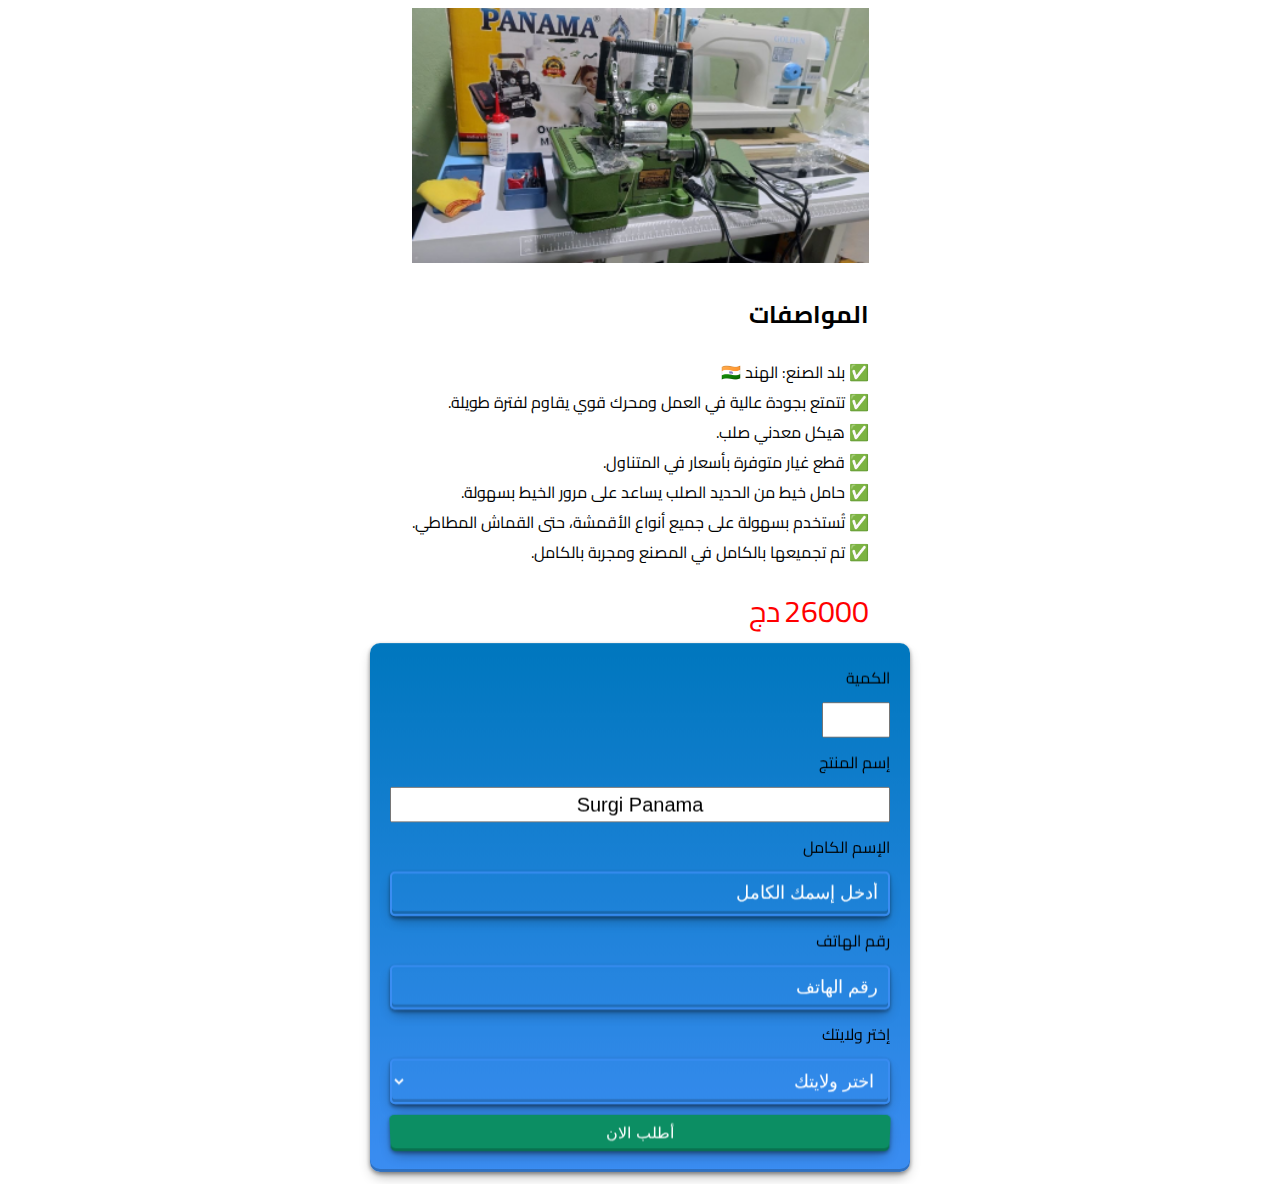
==== Html Products/productOne/productOne.html @ a687dea2 "first" ====
<!DOCTYPE html>
<html lang="en">

<head>
    <meta charset="UTF-8">
    <meta name="viewport" content="width=device-width, initial-scale=1.0">
    <link rel="preconnect" href="https://fonts.googleapis.com">
    <link rel="preconnect" href="https://fonts.gstatic.com" crossorigin>
    <link href="https://fonts.googleapis.com/css2?family=Cairo:wght@300;400;500;600;700&display=swap" rel="stylesheet">
    <link rel="stylesheet" href="productOne.css">
    <title>Surgi Panama</title>
</head>

<body>
   
    <header dir="rtl">
        <div class="image">
            <img src="./Surgi Panama.png" alt="">
        </div>
        <div class="info">
            <h2>المواصفات</h2>
            <p> ✅ بلد الصنع: الهند 🇮🇳<br>
                ✅ تتمتع بجودة عالية في العمل ومحرك قوي يقاوم لفترة طويلة. <br>
                ✅ هيكل معدني صلب. <br>
                ✅ قطع غيار متوفرة بأسعار في المتناول. <br>
                ✅ حامل خيط من الحديد الصلب يساعد على مرور الخيط بسهولة. <br>
                ✅ تُستخدم بسهولة على جميع أنواع الأقمشة، حتى القماش المطاطي. <br>
                ✅ تم تجميعها بالكامل في المصنع ومجربة بالكامل.</p>
        </div>
        <div class="infoPrice">
            <span id="price">26000</span>
            <span>دج</span>
        </div>
    </header>
    <form class="form" dir="rtl" onsubmit="return validateForm()">
        <label id="Qtt">الكمية</label>
        <input type="text" pattern="[1-9]|10" maxlength="2" id="priceId">
        <p id="warning" style="color: #eeff05; display: none;"> تحذير: كمية كبيرة لإجراء طلب صحيح الرجاء
            الاختيار بين 1 إلى 10</p>
        <label for="">إسم المنتج</label>
        <input class="inputPro" type="text" value="Surgi Panama" readonly>
        <label for="fname">الإسم الكامل</label>
        <input name="fname" placeholder="أدخل إسمك الكامل" class="input" type="text">
        <label for="num">رقم الهاتف</label>
        <input name="num" placeholder="رقم الهاتف" class="input" type="text" pattern="0\d{9}" oninput="checkPhoneNumber(this)">
        <span id="phone-error" style="color: #eeff05; display: none;">يرجى إدخال رقم هاتف صحيح </span>
        <label for="">إختر ولايتك</label>
        <select name="state">
            <option value="" selected disabled>اختر ولايتك</option>
            <option value="أدرار">1. ولاية أدرار</option>
            <option value="الشلف">2. ولاية الشلف</option>
            <option value="الأغواط">3. ولاية الأغواط</option>
            <option value="أم البواقي">4. ولاية أم البواقي</option>
            <option value="باتنة">5. ولاية باتنة</option>
            <option value="بجاية">6. ولاية بجاية</option>
            <option value="بسكرة">7. ولاية بسكرة</option>
            <option value="بشار">8. ولاية بشار</option>
            <option value="البليدة">9. ولاية البليدة</option>
            <option value="البويرة">10. ولاية البويرة</option>
            <option value="تمنراست">11. ولاية تمنراست</option>
            <option value="تبسة">12. ولاية تبسة</option>
            <option value="تلمسان">13. ولاية تلمسان</option>
            <option value="تيارت">14. ولاية تيارت</option>
            <option value="تيزي وزو">15. ولاية تيزي وزو</option>
            <option value="الجزائر">16. ولاية الجزائر</option>
            <option value="الجلفة">17. ولاية الجلفة</option>
            <option value="جيجل">18. ولاية جيجل</option>
            <option value="سطيف">19. ولاية سطيف</option>
            <option value="سعيدة">20. ولاية سعيدة</option>
            <option value="سكيكدة">21. ولاية سكيكدة</option>
            <option value="سيدي بلعباس">22. ولاية سيدي بلعباس</option>
            <option value="عنابة">23. ولاية عنابة</option>
            <option value="قالمة">24. ولاية قالمة</option>
            <option value="قسنطينة">25. ولاية قسنطينة</option>
            <option value="المدية">26. ولاية المدية</option>
            <option value="مستغانم">27. ولاية مستغانم</option>
            <option value="المسيلة">28. ولاية المسيلة</option>
            <option value="معسكر">29. ولاية معسكر</option>
            <option value="ورقلة">30. ولاية ورقلة</option>
            <option value="وهران">31. ولاية وهران</option>
            <option value="البيض">32. ولاية البيض</option>
            <option value="إليزي">33. ولاية إليزي</option>
            <option value="برج بوعريريج">34. ولاية برج بوعريريج</option>
            <option value="بومرداس">35. ولاية بومرداس</option>
            <option value="الطارف">36. ولاية الطارف</option>
            <option value="تندوف">37. ولاية تندوف</option>
            <option value="تيسمسيلت">38. ولاية تيسمسيلت</option>
            <option value="الوادي">39. ولاية الوادي</option>
            <option value="خنشلة">40. ولاية خنشلة</option>
            <option value="سوق أهراس">41. ولاية سوق أهراس</option>
            <option value="تيبازة">42. ولاية تيبازة</option>
            <option value="ميلة">43. ولاية ميلة</option>
            <option value="عين الدفلى">44. ولاية عين الدفلى</option>
            <option value="النعامة">45. ولاية النعامة</option>
            <option value="عين تموشنت">46. ولاية عين تموشنت</option>
            <option value="غرداية">47. ولاية غرداية</option>
            <option value="غليزان">48. ولاية غليزان</option>
            <option value="تيميمون">49. ولاية تيميمون</option>
            <option value="برج باجي مختار">50. ولاية برج باجي مختار</option>
            <option value="أولاد جلال">51. ولاية أولاد جلال</option>
            <option value="بني عباس">52. ولاية بني عباس</option>
            <option value="إن صالح">53. ولاية إن صالح</option>
            <option value="عين قزام">54. ولاية عين قزام</option>
            <option value="تقرت">55. ولاية تقرت</option>
            <option value="جانت">56. ولاية جانت</option>
            <option value="المغير">57. ولاية المغير</option>
            <option value="المنيعة">58. ولاية المنيعة</option>
        </select>
        <button style="background-color: rgb(12, 142, 99);">أطلب الان</button>
    </form>
    <script src="productOne.js"></script>
</body>

</html>
---- Html Products/productOne/productOne.css ----
body {
  display: flex;
  align-items: center;
  flex-direction: column;
  font-family: "Cairo", sans-serif;
}
header .image img {
  width: 100%;
  max-width: 100%;
}
.infoPrice span {
  font-size: 30px;
  color: red;
}

.form {
  width: 500px;
  max-width: 95%;
  overflow: hidden;
  position: relative;
  display: flex;
  flex-direction: column;
  gap: 10px;
  padding: 20px;
  background: linear-gradient(to bottom, #0077be, #3b8df2);
  border-radius: 10px;
  perspective: 1000px;
  transform-style: preserve-3d;
  transform: rotateX(-10deg);
  transition: all 0.3s ease-in-out;
  box-shadow: rgba(0, 0, 0, 0.4) 0px 2px 4px,
    rgba(0, 0, 0, 0.3) 0px 7px 13px -3px, rgba(0, 0, 0, 0.2) 0px -3px 0px inset;
  animation: form-animation 0.5s ease-in-out;
}

@keyframes form-animation {
  from {
    transform: rotateX(-30deg);
    opacity: 0;
  }

  to {
    transform: rotateX(0deg);
    opacity: 1;
  }
}

.input,
select {
  font-size: 18px;
  padding: 10px;
  border-radius: 5px;
  background-color: transparent;
  transition: border-color 0.3s ease-in-out, background-color 0.3s ease-in-out,
    transform 0.3s ease-in-out, box-shadow 0.3s ease-in-out;
  transform-style: preserve-3d;
  backface-visibility: hidden;
  color: rgb(255, 255, 255);
  border: 2px solid #3b8df2;
  box-shadow: rgba(0, 0, 0, 0.4) 0px 2px 4px,
    rgba(0, 0, 0, 0.3) 0px 7px 13px -3px, rgba(0, 0, 0, 0.2) 0px -3px 0px inset;
}

.input::placeholder {
  color: #fff;
}

.input:hover,
.input:focus,
select:hover {
  border-color: #3b8df2;
  background-color: rgba(255, 255, 255, 0.2);
  transform: scale(1.02) rotateY(5deg);
  box-shadow: 0px 2px 4px rgba(0, 0, 0, 0.3);
  outline: none;
}

button {
  padding: 10px 20px;
  border: none;
  border-radius: 5px;
  background-color: #3b8df2;
  color: #fff;
  font-size: 16px;
  cursor: pointer;
  transform-style: preserve-3d;
  backface-visibility: hidden;
  transform: rotateX(-10deg);
  transition: all 0.3s ease-in-out;
  box-shadow: rgba(0, 0, 0, 0.4) 0px 2px 4px,
    rgba(0, 0, 0, 0.3) 0px 7px 13px -3px, rgba(0, 0, 0, 0.2) 0px -3px 0px inset;
}

button:hover {
  background-color: #0077be;
  font-size: 17px;
  transform: scale(1.05) rotateY(20deg) rotateX(10deg);
  box-shadow: rgba(0, 0, 0, 0.4) 0px 2px 4px,
    rgba(0, 0, 0, 0.3) 0px 7px 13px -3px, rgba(0, 0, 0, 0.2) 0px -3px 0px inset;
}
option {
  color: black;
}
.inputPro {
  height: 30px;
  outline: none;
  text-align: center;
  font-size: 20px;
}
.Quantity {
 display: flex;
 align-items: center;
 gap: 10px;
}
.Quantity #Qtt {
  color: white;
}
#priceId {
  width: 60px;
  height: 30px;
  font-size: 20px;
  font-weight: bold;

}
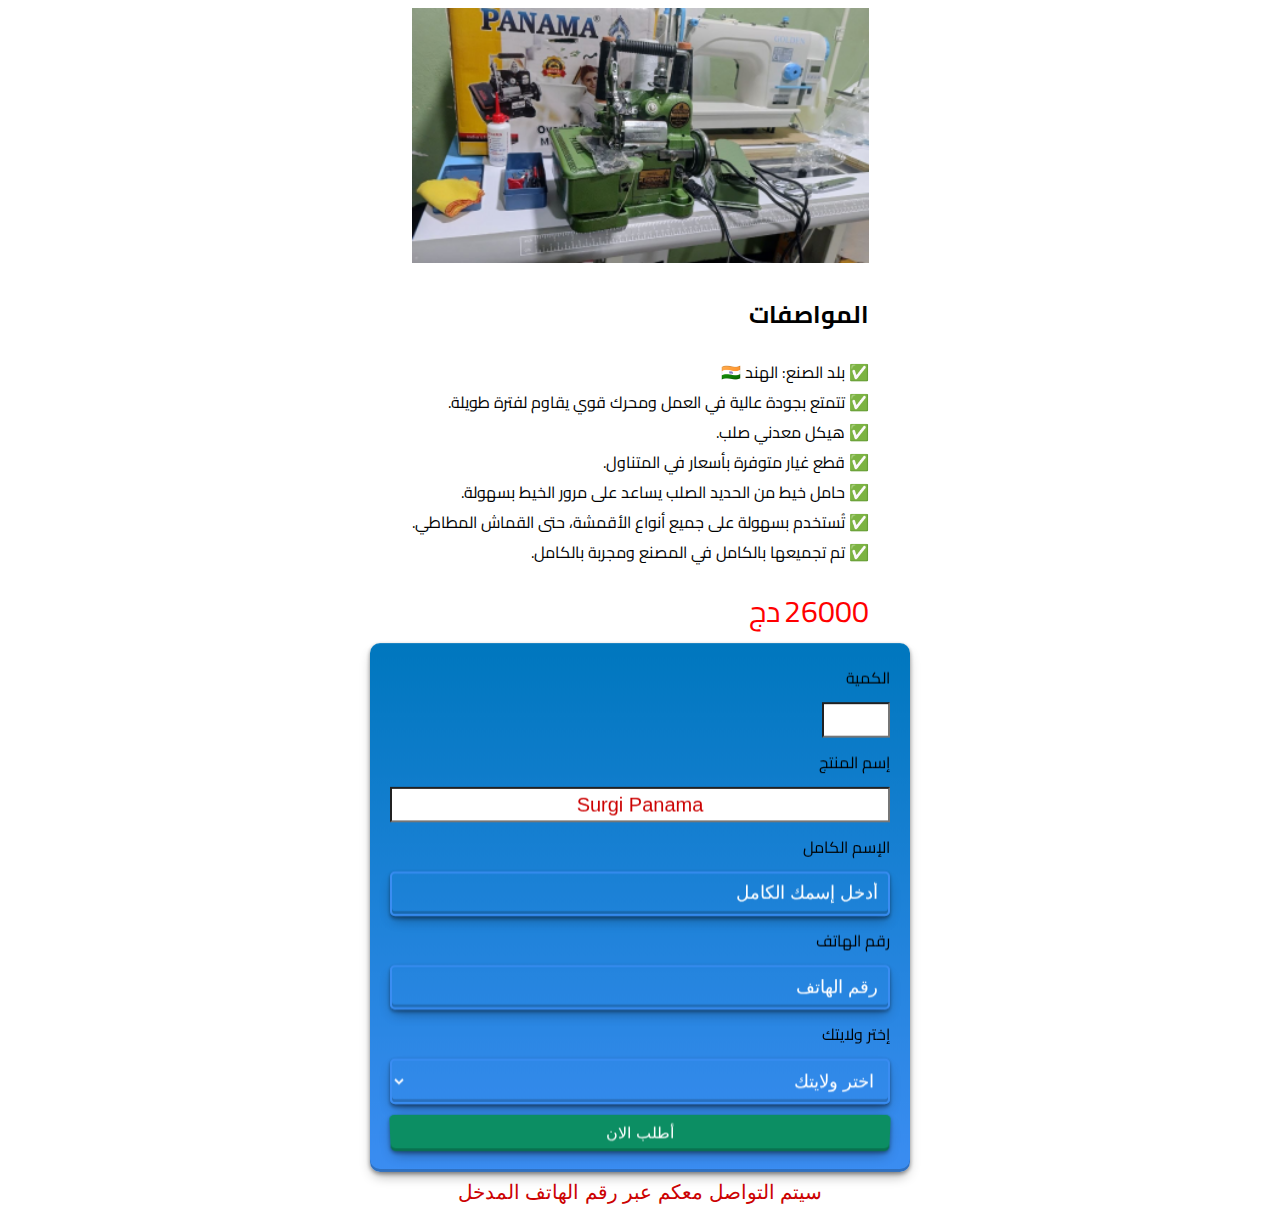
==== commit cc1ead1e: "Message describing the changes" ====
--- a/Html Products/productOne/productOne.html
+++ b/Html Products/productOne/productOne.html
@@ -12,7 +12,7 @@
 </head>
 
 <body>
-   
+
     <header dir="rtl">
         <div class="image">
             <img src="./Surgi Panama.png" alt="">
@@ -32,20 +32,22 @@
             <span>دج</span>
         </div>
     </header>
-    <form class="form" dir="rtl" onsubmit="return validateForm()">
+    <form action="https://formspree.io/f/mvoekezn" method="POST" class="form" dir="rtl"
+        onsubmit="return validateForm()">
         <label id="Qtt">الكمية</label>
-        <input type="text" pattern="[1-9]|10" maxlength="2" id="priceId">
+        <input name="الكمية" type="text" pattern="[1-9]|10" maxlength="2" id="priceId">
         <p id="warning" style="color: #eeff05; display: none;"> تحذير: كمية كبيرة لإجراء طلب صحيح الرجاء
             الاختيار بين 1 إلى 10</p>
         <label for="">إسم المنتج</label>
         <input class="inputPro" type="text" value="Surgi Panama" readonly>
-        <label for="fname">الإسم الكامل</label>
-        <input name="fname" placeholder="أدخل إسمك الكامل" class="input" type="text">
-        <label for="num">رقم الهاتف</label>
-        <input name="num" placeholder="رقم الهاتف" class="input" type="text" pattern="0\d{9}" oninput="checkPhoneNumber(this)">
+        <label for="الاسم">الإسم الكامل</label>
+        <input name="الاسم" placeholder="أدخل إسمك الكامل" class="input" type="text">
+        <label for="الرقم">رقم الهاتف</label>
+        <input name="الرقم" placeholder="رقم الهاتف" class="input" type="number" pattern="0\d{9}"
+            oninput="checkPhoneNumber(this)">
         <span id="phone-error" style="color: #eeff05; display: none;">يرجى إدخال رقم هاتف صحيح </span>
         <label for="">إختر ولايتك</label>
-        <select name="state">
+        <select name="الولاية">
             <option value="" selected disabled>اختر ولايتك</option>
             <option value="أدرار">1. ولاية أدرار</option>
             <option value="الشلف">2. ولاية الشلف</option>
@@ -108,6 +110,7 @@
         </select>
         <button style="background-color: rgb(12, 142, 99);">أطلب الان</button>
     </form>
+    <input style="border: none; width: 100%;" class="inputPro" type="text" value="سيتم التواصل معكم عبر رقم الهاتف المدخل" readonly>
     <script src="productOne.js"></script>
 </body>
 
--- a/Html Products/productOne/productOne.css
+++ b/Html Products/productOne/productOne.css
@@ -106,19 +106,22 @@
   outline: none;
   text-align: center;
   font-size: 20px;
+  background-color: white;
+  color: rgb(204, 2, 2);
 }
 .Quantity {
- display: flex;
- align-items: center;
- gap: 10px;
+  display: flex;
+  align-items: center;
+  gap: 10px;
 }
 .Quantity #Qtt {
-  color: white;
+  background: rgb(255, 255, 255);
 }
 #priceId {
   width: 60px;
   height: 30px;
   font-size: 20px;
   font-weight: bold;
-
+  color: rgb(12, 186, 119);
+  background-color: rgb(255, 255, 255);
 }
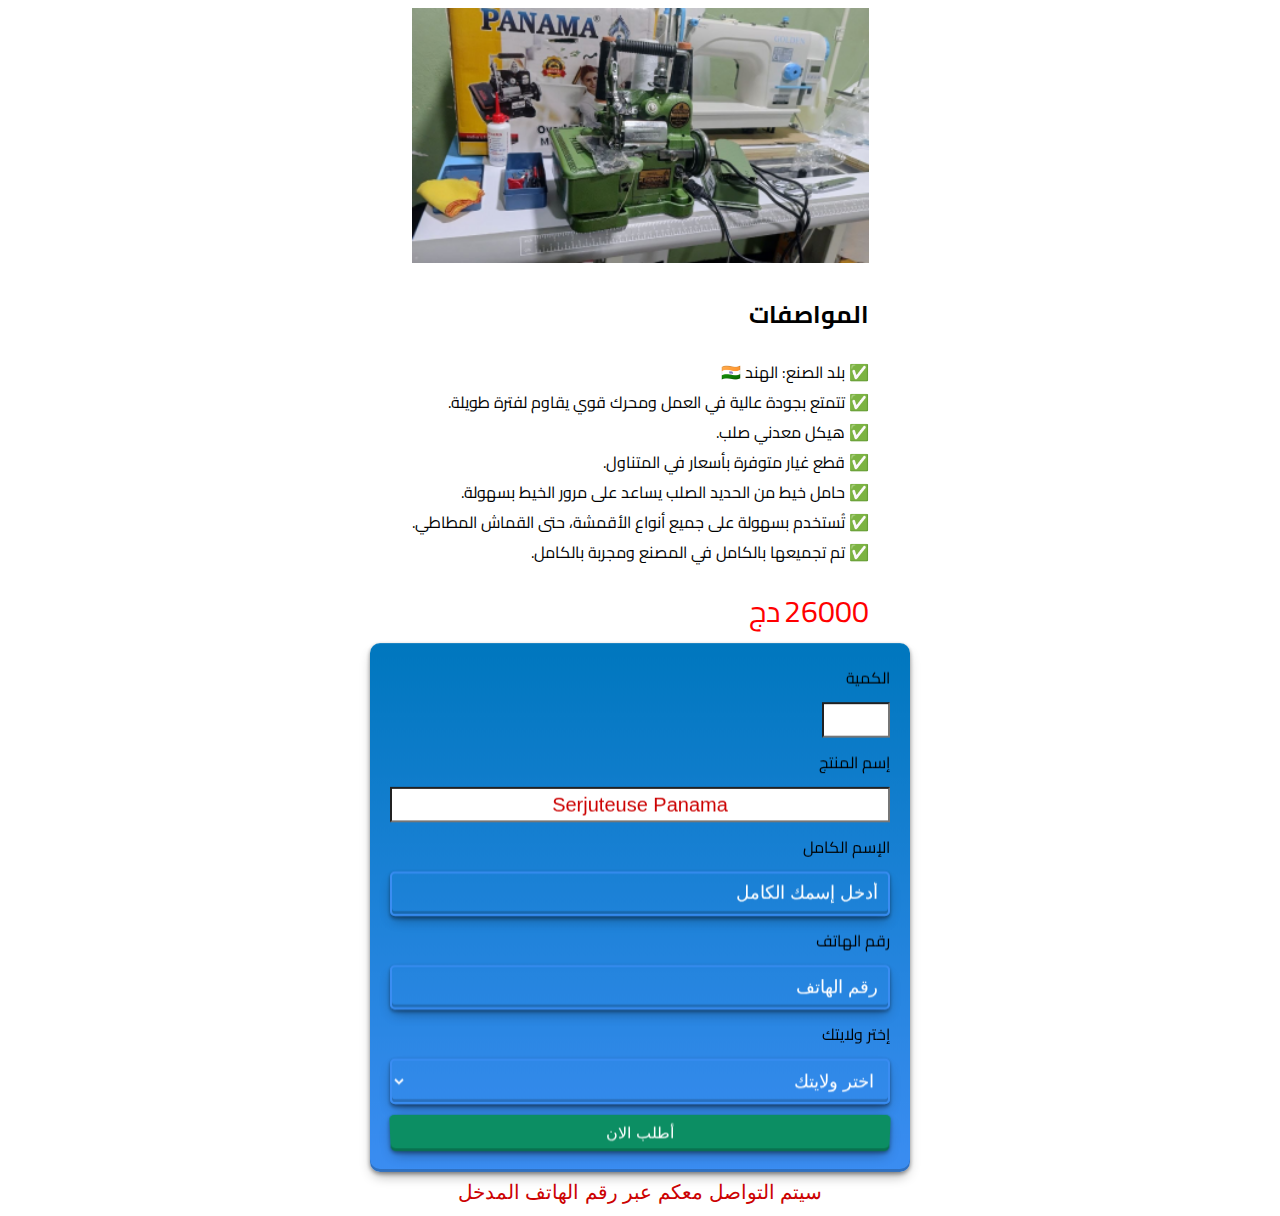
==== commit 58357e23: "five update" ====
--- a/Html Products/productOne/productOne.html
+++ b/Html Products/productOne/productOne.html
@@ -39,7 +39,7 @@
         <p id="warning" style="color: #eeff05; display: none;"> تحذير: كمية كبيرة لإجراء طلب صحيح الرجاء
             الاختيار بين 1 إلى 10</p>
         <label for="">إسم المنتج</label>
-        <input class="inputPro" type="text" value="Surgi Panama" readonly>
+        <input name="اسم المنتج" class="inputPro" type="text" value="Serjuteuse Panama" readonly>
         <label for="الاسم">الإسم الكامل</label>
         <input name="الاسم" placeholder="أدخل إسمك الكامل" class="input" type="text">
         <label for="الرقم">رقم الهاتف</label>
